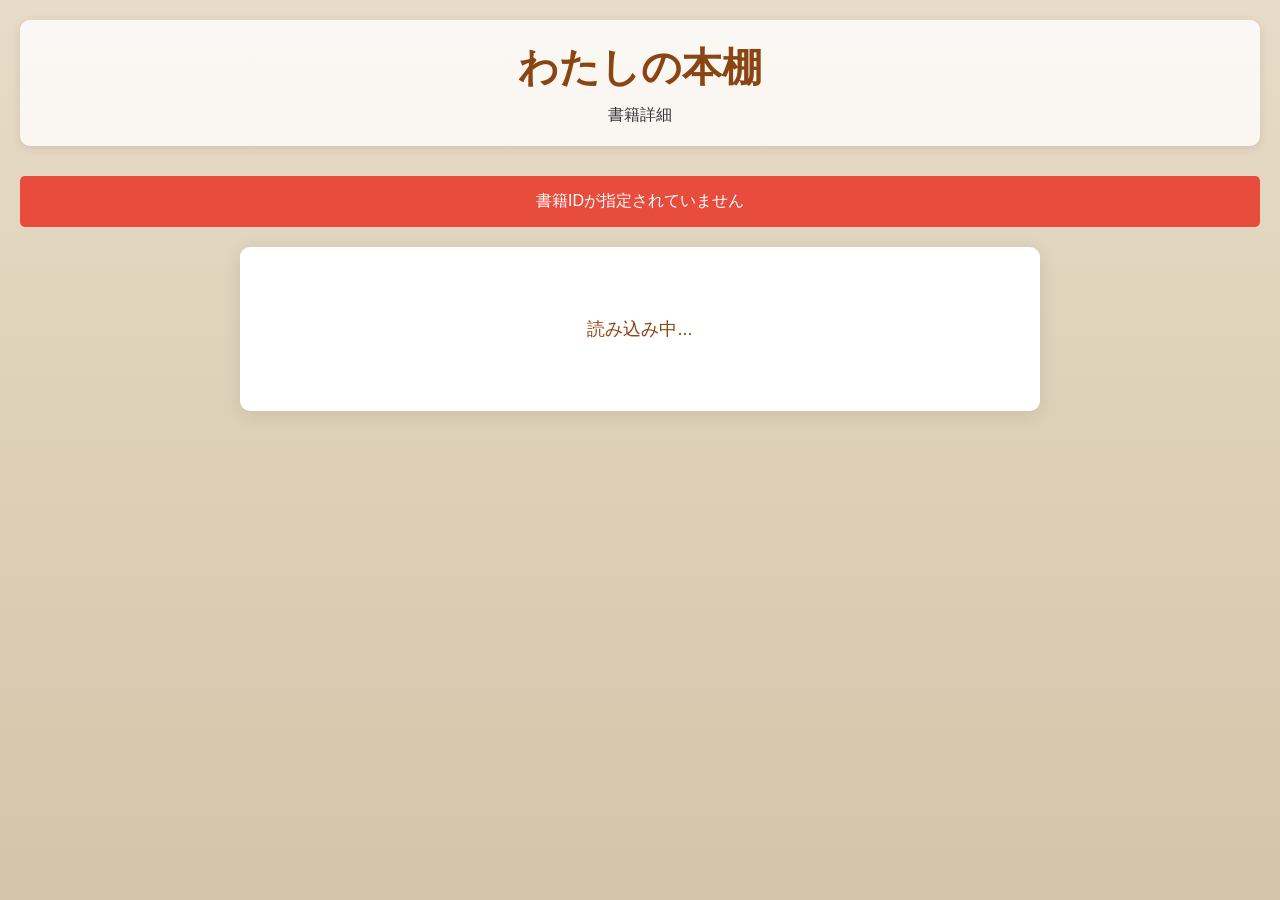
==== detail.html @ 0f5ed3f6 "ファビコン追加" ====
<!DOCTYPE html>
<html lang="ja">
<head>
    <meta charset="UTF-8">
    <meta name="viewport" content="width=device-width, initial-scale=1.0">
    <meta name="theme-color" content="#8b4513">
    <title>わたしの本棚</title>
    <link rel="icon" type="image/x-icon" href="img/favicon/favicon.ico">
    <link rel="icon" type="image/png" sizes="16x16" href="img/favicon/favicon-16.png">
    <link rel="icon" type="image/png" sizes="32x32" href="img/favicon/favicon-32.png">
    <link rel="icon" type="image/png" sizes="48x48" href="img/favicon/favicon-48.png">
    <link rel="stylesheet" href="css/style.css">
    <link rel="manifest" href="manifest.json">
</head>
<body>
    <header>
        <h1>わたしの本棚</h1>
        <p>書籍詳細</p>
    </header>

    <div id="message"></div>

    <div id="detail-content" class="detail-container">
        <div class="loading">読み込み中...</div>
    </div>

    <script>
        let currentBook = null;

        // ページ読み込み時
        window.addEventListener('DOMContentLoaded', () => {
            const params = new URLSearchParams(window.location.search);
            const bookId = params.get('id');

            if (!bookId) {
                showMessage('書籍IDが指定されていません', 'error');
                setTimeout(() => location.href = 'index.html', 2000);
                return;
            }

            loadBookDetail(bookId);
        });

        // 書籍詳細を読み込む
        async function loadBookDetail(id) {
            try {
                const response = await fetch(`api/books.php?id=${id}`);
                if (!response.ok) {
                    throw new Error('書籍の取得に失敗しました');
                }

                currentBook = await response.json();
                displayBookDetail(currentBook);
            } catch (error) {
                console.error('Error:', error);
                showMessage('書籍の読み込みに失敗しました: ' + error.message, 'error');
                document.getElementById('detail-content').innerHTML =
                    '<div class="empty-state"><h3>エラーが発生しました</h3><p>書籍が見つかりません</p></div>';
            }
        }

        // 書籍詳細を表示
        function displayBookDetail(book) {
            const coverHtml = book.cover_image
                ? `<img src="${book.cover_image}" alt="${book.title}" class="detail-cover">`
                : `<div class="detail-cover no-image">${book.title}</div>`;

            const ratingStars = book.rating
                ? '★'.repeat(book.rating) + '☆'.repeat(5 - book.rating)
                : '未評価';

            const startDate = book.start_date || '未設定';
            const endDate = book.end_date || '未設定';
            const review = book.review || '書評なし';

            document.getElementById('detail-content').innerHTML = `
                <div class="detail-header">
                    ${coverHtml}
                    <div class="detail-info">
                        <h2>${book.title}</h2>
                        <div class="info-row">
                            <span class="info-label">状態:</span>
                            <span class="book-status-badge status-${book.status}">${book.status}</span>
                        </div>
                        <div class="info-row">
                            <span class="info-label">評価:</span>
                            <span class="rating-stars">${ratingStars}</span>
                        </div>
                        <div class="info-row">
                            <span class="info-label">開始日:</span>
                            <span>${startDate}</span>
                        </div>
                        <div class="info-row">
                            <span class="info-label">終了日:</span>
                            <span>${endDate}</span>
                        </div>
                        <div class="info-row">
                            <span class="info-label">登録日:</span>
                            <span>${formatDateTime(book.created_at)}</span>
                        </div>
                        <div class="info-row">
                            <span class="info-label">更新日:</span>
                            <span>${formatDateTime(book.updated_at)}</span>
                        </div>
                    </div>
                </div>

                <div class="detail-review">
                    <h3>📝 書評</h3>
                    <p style="white-space: pre-wrap;">${review}</p>
                </div>

                <div class="detail-actions">
                    <button onclick="location.href='index.html'">← 一覧に戻る</button>
                    <button class="primary" onclick="location.href='register.html?id=${book.id}'">✏️ 編集</button>
                    <button onclick="deleteBook()" style="background: #e74c3c; color: white;">🗑️ 削除</button>
                </div>
            `;
        }

        // 書籍を削除
        async function deleteBook() {
            if (!currentBook) return;

            if (!confirm(`「${currentBook.title}」を削除してもよろしいですか？`)) {
                return;
            }

            try {
                const response = await fetch(`api/books.php?id=${currentBook.id}`, {
                    method: 'DELETE'
                });

                if (!response.ok) {
                    throw new Error('削除に失敗しました');
                }

                showMessage('書籍を削除しました', 'success');
                setTimeout(() => location.href = 'index.html', 1500);
            } catch (error) {
                console.error('Error:', error);
                showMessage('削除に失敗しました: ' + error.message, 'error');
            }
        }

        // 日時をフォーマット
        function formatDateTime(dateTimeStr) {
            if (!dateTimeStr) return '未設定';
            const date = new Date(dateTimeStr);
            return date.toLocaleString('ja-JP');
        }

        // メッセージ表示
        function showMessage(message, type = 'success') {
            const messageDiv = document.getElementById('message');
            messageDiv.className = type === 'error' ? 'error-message' : 'success-message';
            messageDiv.textContent = message;
            messageDiv.style.display = 'block';

            setTimeout(() => {
                messageDiv.style.display = 'none';
            }, 3000);
        }
    </script>
</body>
</html>
---- css/style.css ----
/* リセット */
* {
    margin: 0;
    padding: 0;
    box-sizing: border-box;
}

:root {
    --primary-color: #8b4513;
    --shelf-color: #d2691e;
    --shelf-shadow: #654321;
    --background: #f5f5dc;
    --text-color: #333;
    --card-shadow: rgba(0, 0, 0, 0.3);
}

body {
    font-family: 'Segoe UI', Tahoma, Geneva, Verdana, sans-serif;
    background: linear-gradient(to bottom, #e8dcc8 0%, #d4c5a9 100%);
    color: var(--text-color);
    min-height: 100vh;
    padding: 20px;
}

/* ヘッダー */
header {
    text-align: center;
    margin-bottom: 30px;
    padding: 20px;
    background: rgba(255, 255, 255, 0.8);
    border-radius: 10px;
    box-shadow: 0 2px 10px rgba(0, 0, 0, 0.1);
}

h1 {
    color: var(--primary-color);
    font-size: 2.5rem;
    margin-bottom: 10px;
}

/* コントロールパネル */
.controls {
    display: flex;
    flex-wrap: wrap;
    gap: 15px;
    justify-content: center;
    align-items: center;
    margin-bottom: 30px;
    padding: 20px;
    background: rgba(255, 255, 255, 0.9);
    border-radius: 10px;
    box-shadow: 0 2px 10px rgba(0, 0, 0, 0.1);
}

.filter-group,
.sort-group {
    display: flex;
    flex-wrap: wrap;
    gap: 10px;
    align-items: center;
}

.filter-group label,
.sort-group label {
    font-weight: bold;
    color: var(--primary-color);
}

select,
input[type="date"],
button {
    padding: 8px 15px;
    border: 2px solid var(--primary-color);
    border-radius: 5px;
    font-size: 14px;
    background: white;
    cursor: pointer;
    transition: all 0.3s;
}

select:hover,
input[type="date"]:hover,
button:hover {
    background: var(--background);
    transform: translateY(-2px);
}

button.primary {
    background: var(--primary-color);
    color: white;
    font-weight: bold;
}

button.primary:hover {
    background: var(--shelf-shadow);
}

/* 本棚 */
.bookshelf {
    margin-bottom: 50px;
}

.shelf {
    position: relative;
    padding: 20px 0 40px;
    margin-bottom: 40px;
}

.shelf::after {
    content: '';
    position: absolute;
    bottom: 0;
    left: 0;
    right: 0;
    height: 15px;
    background: linear-gradient(to bottom, var(--shelf-color) 0%, var(--shelf-shadow) 100%);
    border-radius: 3px;
    box-shadow: 0 3px 8px rgba(0, 0, 0, 0.3);
}

.books-container {
    display: flex;
    flex-wrap: wrap;
    gap: 20px;
    justify-content: flex-start;
    padding: 0 20px;
    min-height: 200px;
}

/* 本のカード */
.book-card {
    position: relative;
    width: 150px;
    height: 220px;
    cursor: pointer;
    transition: all 0.3s ease;
    transform-origin: bottom center;
}

.book-card:hover {
    transform: translateY(-10px) scale(1.05);
    z-index: 10;
}

.book-cover {
    width: 100%;
    height: 100%;
    border-radius: 3px;
    box-shadow:
        2px 2px 5px rgba(0, 0, 0, 0.3),
        -1px 0 3px rgba(0, 0, 0, 0.2);
    object-fit: cover;
    border: 1px solid rgba(0, 0, 0, 0.2);
}

.book-card .no-cover {
    width: 100%;
    height: 100%;
    display: flex;
    flex-direction: column;
    align-items: center;
    justify-content: center;
    background: linear-gradient(135deg, #667eea 0%, #764ba2 100%);
    border-radius: 3px;
    box-shadow:
        2px 2px 5px rgba(0, 0, 0, 0.3),
        -1px 0 3px rgba(0, 0, 0, 0.2);
    padding: 10px;
    color: white;
    text-align: center;
    font-weight: bold;
    word-wrap: break-word;
}

.book-status-badge {
    position: absolute;
    top: 5px;
    right: 5px;
    padding: 3px 8px;
    border-radius: 3px;
    font-size: 11px;
    font-weight: bold;
    color: white;
    text-shadow: 0 1px 2px rgba(0, 0, 0, 0.3);
}

.status-未読 {
    background: #95a5a6;
}

.status-読書中 {
    background: #3498db;
}

.status-読了 {
    background: #27ae60;
}

.book-rating {
    position: absolute;
    bottom: 5px;
    left: 50%;
    transform: translateX(-50%);
    background: rgba(255, 255, 255, 0.9);
    padding: 2px 6px;
    border-radius: 3px;
    font-size: 12px;
    font-weight: bold;
    color: #f39c12;
}

/* 詳細ページ */
.detail-container {
    max-width: 800px;
    margin: 0 auto;
    background: white;
    padding: 30px;
    border-radius: 10px;
    box-shadow: 0 4px 20px rgba(0, 0, 0, 0.1);
}

.detail-header {
    display: flex;
    gap: 30px;
    margin-bottom: 30px;
}

.detail-cover {
    width: 200px;
    height: 300px;
    object-fit: cover;
    border-radius: 5px;
    box-shadow: 0 4px 15px rgba(0, 0, 0, 0.2);
}

.detail-cover.no-image {
    display: flex;
    align-items: center;
    justify-content: center;
    background: linear-gradient(135deg, #667eea 0%, #764ba2 100%);
    color: white;
    font-size: 18px;
    font-weight: bold;
}

.detail-info {
    flex: 1;
}

.detail-info h2 {
    color: var(--primary-color);
    margin-bottom: 20px;
}

.info-row {
    display: flex;
    gap: 10px;
    margin-bottom: 10px;
}

.info-label {
    font-weight: bold;
    color: var(--primary-color);
    min-width: 100px;
}

.rating-stars {
    color: #f39c12;
    font-size: 20px;
}

.detail-review {
    margin-top: 30px;
    padding: 20px;
    background: var(--background);
    border-radius: 5px;
    line-height: 1.8;
}

.detail-actions {
    margin-top: 30px;
    display: flex;
    gap: 10px;
    justify-content: center;
}

/* フォーム */
.form-container {
    max-width: 600px;
    margin: 0 auto;
    background: white;
    padding: 30px;
    border-radius: 10px;
    box-shadow: 0 4px 20px rgba(0, 0, 0, 0.1);
}

.form-group {
    margin-bottom: 20px;
}

.form-group label {
    display: block;
    margin-bottom: 5px;
    font-weight: bold;
    color: var(--primary-color);
}

.form-group input,
.form-group select,
.form-group textarea {
    width: 100%;
    padding: 10px;
    border: 2px solid #ddd;
    border-radius: 5px;
    font-size: 14px;
    font-family: inherit;
}

.form-group textarea {
    min-height: 150px;
    resize: vertical;
}

.form-group input:focus,
.form-group select:focus,
.form-group textarea:focus {
    outline: none;
    border-color: var(--primary-color);
}

.image-preview {
    margin-top: 10px;
    max-width: 200px;
    max-height: 300px;
    border-radius: 5px;
    box-shadow: 0 2px 10px rgba(0, 0, 0, 0.1);
}

.form-actions {
    display: flex;
    gap: 10px;
    justify-content: center;
    margin-top: 30px;
}

/* 空の状態 */
.empty-state {
    text-align: center;
    padding: 60px 20px;
    color: #999;
}

.empty-state h3 {
    font-size: 24px;
    margin-bottom: 10px;
}

/* レスポンシブ */
@media (max-width: 768px) {
    h1 {
        font-size: 2rem;
    }

    .controls {
        flex-direction: column;
        align-items: stretch;
    }

    .filter-group,
    .sort-group {
        flex-direction: column;
        width: 100%;
    }

    .books-container {
        justify-content: center;
    }

    .book-card {
        width: 120px;
        height: 180px;
    }

    .detail-header {
        flex-direction: column;
        align-items: center;
    }

    .detail-actions {
        flex-direction: column;
    }
}

/* ローディング */
.loading {
    text-align: center;
    padding: 40px;
    font-size: 18px;
    color: var(--primary-color);
}

/* エラーメッセージ */
.error-message {
    background: #e74c3c;
    color: white;
    padding: 15px;
    border-radius: 5px;
    margin-bottom: 20px;
    text-align: center;
}

.success-message {
    background: #27ae60;
    color: white;
    padding: 15px;
    border-radius: 5px;
    margin-bottom: 20px;
    text-align: center;
}
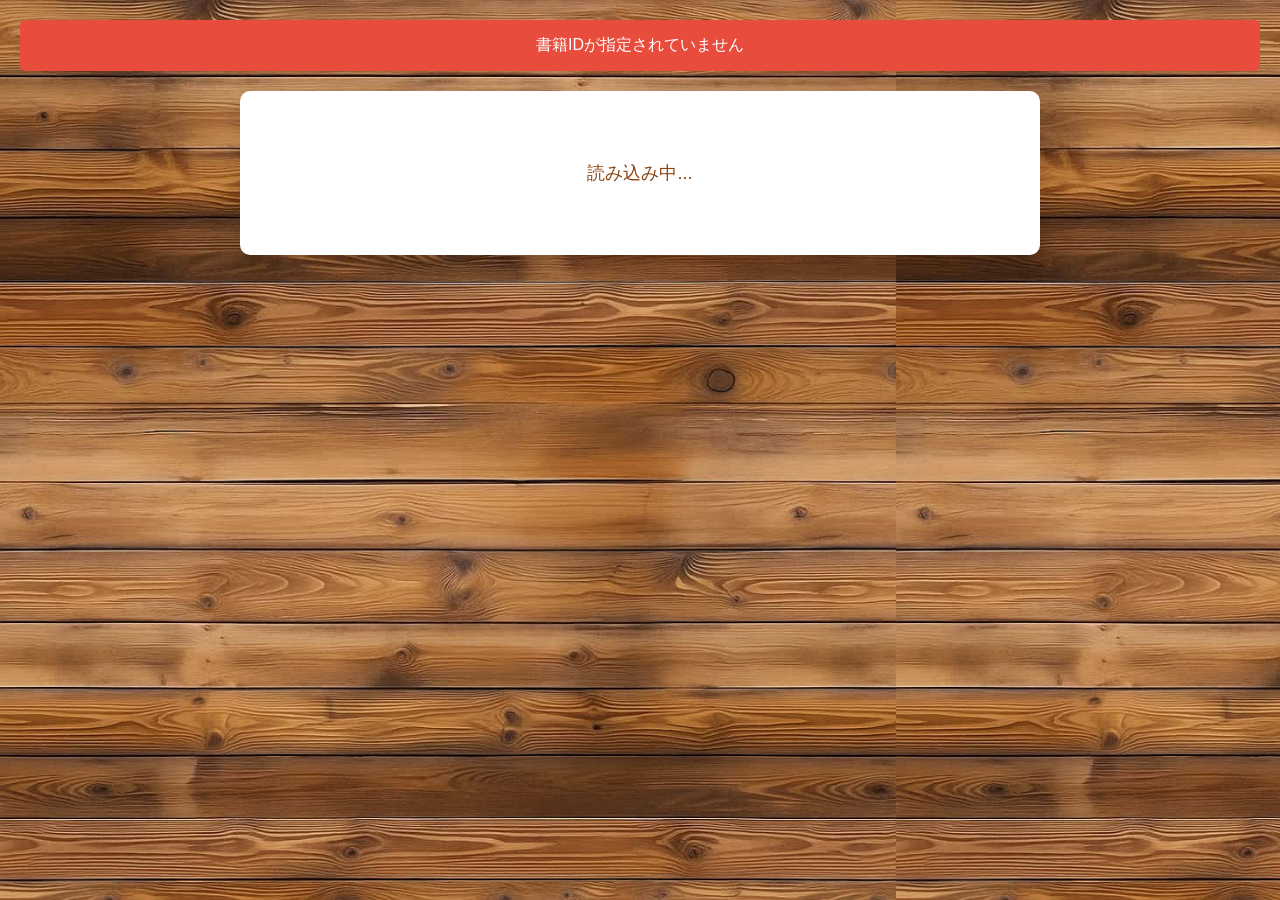
==== commit 9583ab81: "- 右上にハンバーガーメニューアイコンを追加   - メニューをオーバーレイ表示（画面90%サイズで中央配置）   - 本棚を自動分割（PC:10冊/スマホ:3冊ずつ）   - 本のカードサイズを画像" ====
--- a/detail.html
+++ b/detail.html
@@ -13,10 +13,6 @@
     <link rel="manifest" href="manifest.json">
 </head>
 <body>
-    <header>
-        <h1>わたしの本棚</h1>
-        <p>書籍詳細</p>
-    </header>
 
     <div id="message"></div>
 
--- a/css/style.css
+++ b/css/style.css
@@ -16,7 +16,9 @@
 
 body {
     font-family: 'Segoe UI', Tahoma, Geneva, Verdana, sans-serif;
-    background: linear-gradient(to bottom, #e8dcc8 0%, #d4c5a9 100%);
+    /* background: linear-gradient(to bottom, #e8dcc8 0%, #d4c5a9 100%); */
+    background: url(../img/wood.jpg);
+    background-size: 70%;
     color: var(--text-color);
     min-height: 100vh;
     padding: 20px;
@@ -38,18 +40,94 @@
     margin-bottom: 10px;
 }
 
+/* ハンバーガーメニューアイコン */
+.hamburger-icon {
+    position: fixed;
+    top: 20px;
+    right: 20px;
+    width: 50px;
+    height: 50px;
+    background: var(--primary-color);
+    border: none;
+    border-radius: 10px;
+    cursor: pointer;
+    display: flex;
+    flex-direction: column;
+    justify-content: center;
+    align-items: center;
+    gap: 6px;
+    z-index: 1000;
+    box-shadow: 0 4px 10px rgba(0, 0, 0, 0.3);
+    transition: all 0.3s;
+}
+
+.hamburger-icon:hover {
+    background: var(--shelf-shadow);
+    transform: scale(1.1);
+}
+
+.hamburger-icon span {
+    width: 30px;
+    height: 3px;
+    background: white;
+    border-radius: 2px;
+    transition: all 0.3s;
+}
+
+/* オーバーレイメニュー */
+.menu-overlay {
+    position: fixed;
+    top: 0;
+    left: 0;
+    width: 100%;
+    height: 100%;
+    background: rgba(0, 0, 0, 0.7);
+    z-index: 999;
+    display: none;
+    justify-content: center;
+    align-items: center;
+}
+
+.menu-overlay.active {
+    display: flex;
+}
+
 /* コントロールパネル */
 .controls {
-    display: flex;
-    flex-wrap: wrap;
+    position: relative;
+    display: flex;
+    flex-direction: column;
     gap: 15px;
     justify-content: center;
-    align-items: center;
-    margin-bottom: 30px;
-    padding: 20px;
-    background: rgba(255, 255, 255, 0.9);
-    border-radius: 10px;
-    box-shadow: 0 2px 10px rgba(0, 0, 0, 0.1);
+    align-items: stretch;
+    width: 90%;
+    max-width: 600px;
+    max-height: 90vh;
+    overflow-y: auto;
+    padding: 30px;
+    background: rgba(255, 255, 255, 0.95);
+    border-radius: 15px;
+    box-shadow: 0 10px 30px rgba(0, 0, 0, 0.3);
+}
+
+.close-menu {
+    position: absolute;
+    top: 10px;
+    right: 10px;
+    width: 40px;
+    height: 40px;
+    background: transparent;
+    border: none;
+    font-size: 40px;
+    color: var(--primary-color);
+    cursor: pointer;
+    line-height: 1;
+    padding: 0;
+}
+
+.close-menu:hover {
+    color: var(--shelf-shadow);
+    transform: scale(1.1);
 }
 
 .filter-group,
@@ -57,7 +135,6 @@
     display: flex;
     flex-wrap: wrap;
     gap: 10px;
-    align-items: center;
 }
 
 .filter-group label,
@@ -102,7 +179,7 @@
 
 .shelf {
     position: relative;
-    padding: 20px 0 40px;
+    padding: 20px 0 20px;
     margin-bottom: 40px;
 }
 
@@ -113,32 +190,29 @@
     left: 0;
     right: 0;
     height: 15px;
-    background: linear-gradient(to bottom, var(--shelf-color) 0%, var(--shelf-shadow) 100%);
+    background: #3b1e09;
     border-radius: 3px;
-    box-shadow: 0 3px 8px rgba(0, 0, 0, 0.3);
+    box-shadow: 0 10px 15px rgba(0, 0, 0, 1);
 }
 
 .books-container {
     display: flex;
-    flex-wrap: wrap;
+    flex-wrap: nowrap;
     gap: 20px;
     justify-content: flex-start;
     padding: 0 20px;
-    min-height: 200px;
 }
 
 /* 本のカード */
 .book-card {
     position: relative;
-    width: 150px;
-    height: 220px;
     cursor: pointer;
     transition: all 0.3s ease;
     transform-origin: bottom center;
 }
 
 .book-card:hover {
-    transform: translateY(-10px) scale(1.05);
+    /* transform: translateY(-10px) scale(1.05); */
     z-index: 10;
 }
 
@@ -146,9 +220,7 @@
     width: 100%;
     height: 100%;
     border-radius: 3px;
-    box-shadow:
-        2px 2px 5px rgba(0, 0, 0, 0.3),
-        -1px 0 3px rgba(0, 0, 0, 0.2);
+    
     object-fit: cover;
     border: 1px solid rgba(0, 0, 0, 0.2);
 }
@@ -361,9 +433,20 @@
         font-size: 2rem;
     }
 
+    .hamburger-icon {
+        width: 45px;
+        height: 45px;
+        top: 15px;
+        right: 15px;
+    }
+
+    .hamburger-icon span {
+        width: 25px;
+    }
+
     .controls {
-        flex-direction: column;
-        align-items: stretch;
+        width: 95%;
+        padding: 20px;
     }
 
     .filter-group,
@@ -372,15 +455,6 @@
         width: 100%;
     }
 
-    .books-container {
-        justify-content: center;
-    }
-
-    .book-card {
-        width: 120px;
-        height: 180px;
-    }
-
     .detail-header {
         flex-direction: column;
         align-items: center;
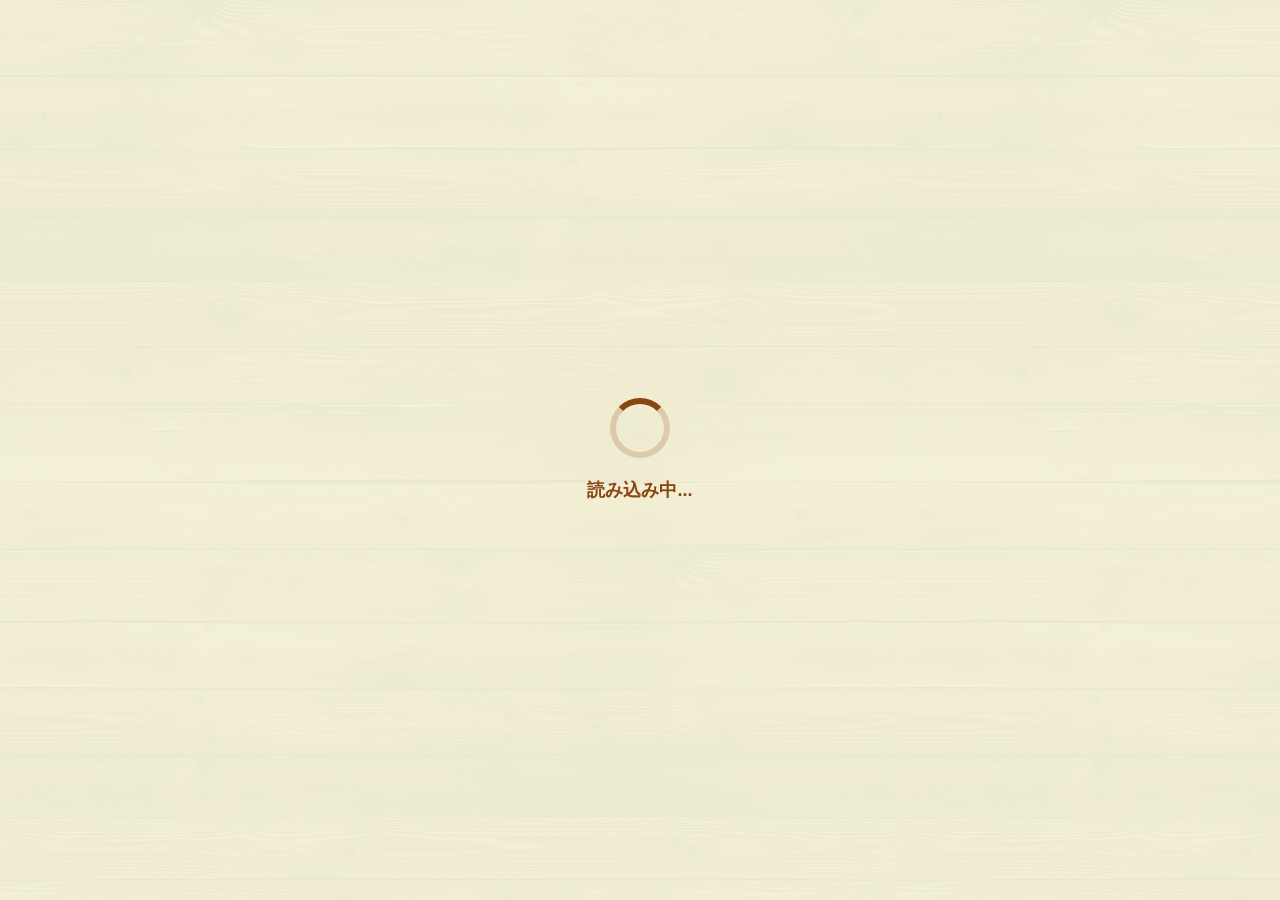
==== commit a0e39c95: "ローディング後にフェードイン表示" ====
--- a/detail.html
+++ b/detail.html
@@ -13,11 +13,16 @@
     <link rel="manifest" href="manifest.json">
 </head>
 <body>
-
-    <div id="message"></div>
-
-    <div id="detail-content" class="detail-container">
-        <div class="loading">読み込み中...</div>
+    <!-- ローディング画面 -->
+    <div class="page-loader" id="page-loader">
+        <div class="spinner"></div>
+        <div class="loader-text">読み込み中...</div>
+    </div>
+
+    <div class="page-content" id="page-content">
+        <div id="message"></div>
+
+        <div id="detail-content" class="detail-container"></div>
     </div>
 
     <script>
@@ -112,6 +117,48 @@
                     <button onclick="deleteBook()" style="background: #e74c3c; color: white;">🗑️ 削除</button>
                 </div>
             `;
+
+            // 画像読み込み完了後にローダーを非表示
+            waitForImagesToLoad().then(() => {
+                hideLoader();
+            });
+        }
+
+        // 全ての画像の読み込みを待つ
+        function waitForImagesToLoad() {
+            const images = document.querySelectorAll('.detail-cover[src]');
+            if (images.length === 0) {
+                return Promise.resolve();
+            }
+
+            const promises = Array.from(images).map(img => {
+                return new Promise((resolve) => {
+                    if (img.complete) {
+                        resolve();
+                    } else {
+                        img.onload = () => resolve();
+                        img.onerror = () => resolve();
+                    }
+                });
+            });
+
+            return Promise.all(promises);
+        }
+
+        // ローダーを非表示にしてページをフェードイン
+        function hideLoader() {
+            const loader = document.getElementById('page-loader');
+            const content = document.getElementById('page-content');
+
+            loader.classList.add('hidden');
+
+            setTimeout(() => {
+                content.classList.add('visible');
+            }, 100);
+
+            setTimeout(() => {
+                loader.style.display = 'none';
+            }, 600);
         }
 
         // 書籍を削除
--- a/css/style.css
+++ b/css/style.css
@@ -200,6 +200,7 @@
     flex-wrap: nowrap;
     gap: 20px;
     justify-content: flex-start;
+    align-items: flex-end;
     padding: 0 20px;
 }
 
@@ -473,6 +474,60 @@
     color: var(--primary-color);
 }
 
+/* ローディングオーバーレイ */
+.page-loader {
+    position: fixed;
+    top: 0;
+    left: 0;
+    width: 100%;
+    height: 100%;
+    background: rgba(245, 245, 220, 0.95);
+    display: flex;
+    flex-direction: column;
+    justify-content: center;
+    align-items: center;
+    z-index: 9999;
+    transition: opacity 0.5s ease-out;
+}
+
+.page-loader.hidden {
+    opacity: 0;
+    pointer-events: none;
+}
+
+/* スピナー */
+.spinner {
+    width: 60px;
+    height: 60px;
+    border: 6px solid rgba(139, 69, 19, 0.2);
+    border-top-color: var(--primary-color);
+    border-radius: 50%;
+    animation: spin 1s linear infinite;
+}
+
+@keyframes spin {
+    to {
+        transform: rotate(360deg);
+    }
+}
+
+.loader-text {
+    margin-top: 20px;
+    font-size: 18px;
+    color: var(--primary-color);
+    font-weight: bold;
+}
+
+/* フェードイン効果 */
+.page-content {
+    opacity: 0;
+    transition: opacity 0.8s ease-in;
+}
+
+.page-content.visible {
+    opacity: 1;
+}
+
 /* エラーメッセージ */
 .error-message {
     background: #e74c3c;
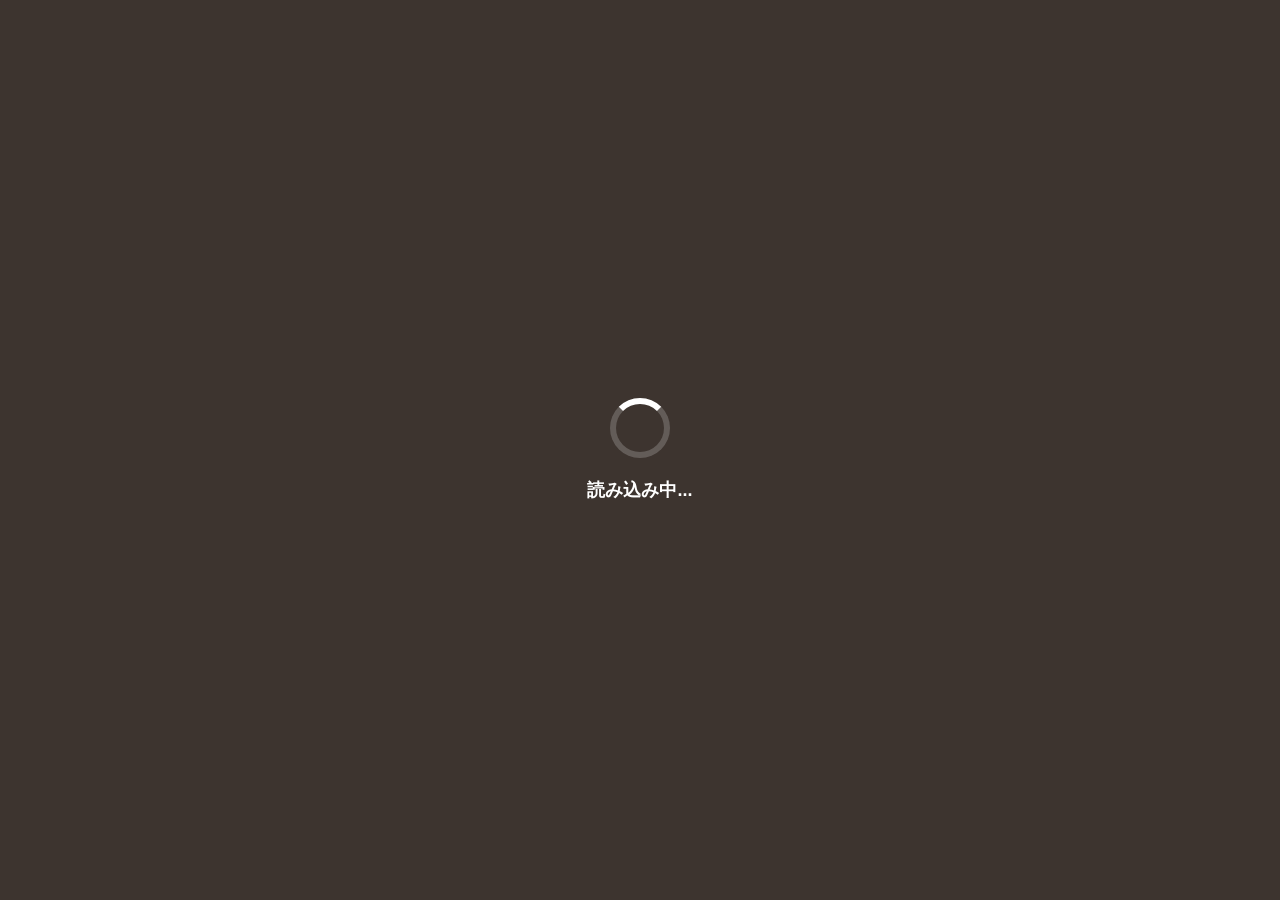
==== commit 406c6c6b: "iosノッチの色" ====
--- a/detail.html
+++ b/detail.html
@@ -2,8 +2,10 @@
 <html lang="ja">
 <head>
     <meta charset="UTF-8">
-    <meta name="viewport" content="width=device-width, initial-scale=1.0">
-    <meta name="theme-color" content="#8b4513">
+    <meta name="viewport" content="width=device-width, initial-scale=1.0,minimum-scale=1.0,maximum-scale=1.0,user-scalable=no">
+    <meta name="theme-color" content="transparent">
+    <meta name="apple-mobile-web-app-capable" content="yes">
+    <meta name="apple-mobile-web-app-status-bar-style" content="black-translucent">
     <title>わたしの本棚</title>
     <link rel="icon" type="image/x-icon" href="img/favicon/favicon.ico">
     <link rel="icon" type="image/png" sizes="16x16" href="img/favicon/favicon-16.png">
--- a/css/style.css
+++ b/css/style.css
@@ -18,10 +18,11 @@
     font-family: 'Segoe UI', Tahoma, Geneva, Verdana, sans-serif;
     /* background: linear-gradient(to bottom, #e8dcc8 0%, #d4c5a9 100%); */
     background: url(../img/wood.jpg);
-    background-size: 70%;
+    background-size: 30%;
     color: var(--text-color);
     min-height: 100vh;
     padding: 20px;
+  padding-top: env(safe-area-inset-top);
 }
 
 /* ヘッダー */
@@ -131,16 +132,61 @@
 }
 
 .filter-group,
-.sort-group {
+.sort-group,
+.sort-order-group {
     display: flex;
     flex-wrap: wrap;
     gap: 10px;
 }
 
 .filter-group label,
-.sort-group label {
-    font-weight: bold;
-    color: var(--primary-color);
+.sort-group label,
+.sort-order-group > label {
+    font-weight: bold;
+    color: var(--primary-color);
+}
+
+/* ラジオボタンのボタンデザイン */
+.radio-buttons {
+    display: flex;
+    gap: 10px;
+    width: 100%;
+}
+
+.radio-buttons input[type="radio"] {
+    display: none;
+}
+
+.radio-button-label {
+    flex: 1;
+    padding: 12px 20px;
+    border: 2px solid var(--primary-color);
+    border-radius: 8px;
+    background: white;
+    color: var(--primary-color);
+    font-size: 16px;
+    font-weight: bold;
+    text-align: center;
+    cursor: pointer;
+    transition: all 0.3s ease;
+    user-select: none;
+}
+
+.radio-button-label:hover {
+    background: var(--background);
+    transform: translateY(-2px);
+    box-shadow: 0 4px 8px rgba(0, 0, 0, 0.15);
+}
+
+.radio-buttons input[type="radio"]:checked + .radio-button-label {
+    background: var(--primary-color);
+    color: white;
+    box-shadow: 0 4px 8px rgba(0, 0, 0, 0.2);
+}
+
+.radio-buttons input[type="radio"]:checked + .radio-button-label:hover {
+    background: var(--shelf-shadow);
+    transform: translateY(-2px);
 }
 
 select,
@@ -190,7 +236,7 @@
     left: 0;
     right: 0;
     height: 15px;
-    background: #3b1e09;
+    background: #18130f;
     border-radius: 3px;
     box-shadow: 0 10px 15px rgba(0, 0, 0, 1);
 }
@@ -430,6 +476,9 @@
 
 /* レスポンシブ */
 @media (max-width: 768px) {
+    body{
+        background-size: 80%;
+    }
     h1 {
         font-size: 2rem;
     }
@@ -451,9 +500,27 @@
     }
 
     .filter-group,
-    .sort-group {
+    .sort-group,
+    .sort-order-group {
         flex-direction: column;
         width: 100%;
+    }
+
+    .sort-order-group > label {
+        width: 100%;
+    }
+
+    .radio-buttons {
+        width: 100%;
+    }
+
+    .radio-button-label {
+        padding: 15px 20px;
+        font-size: 16px;
+        min-height: 50px;
+        display: flex;
+        align-items: center;
+        justify-content: center;
     }
 
     .detail-header {
@@ -481,7 +548,7 @@
     left: 0;
     width: 100%;
     height: 100%;
-    background: rgba(245, 245, 220, 0.95);
+    background: #3d342f;
     display: flex;
     flex-direction: column;
     justify-content: center;
@@ -499,8 +566,8 @@
 .spinner {
     width: 60px;
     height: 60px;
-    border: 6px solid rgba(139, 69, 19, 0.2);
-    border-top-color: var(--primary-color);
+    border: 6px solid rgb(255 255 255 / 20%);
+    border-top-color: #fff;
     border-radius: 50%;
     animation: spin 1s linear infinite;
 }
@@ -514,14 +581,14 @@
 .loader-text {
     margin-top: 20px;
     font-size: 18px;
-    color: var(--primary-color);
+    color: #fff;
     font-weight: bold;
 }
 
 /* フェードイン効果 */
 .page-content {
     opacity: 0;
-    transition: opacity 0.8s ease-in;
+    transition: opacity 0.2s ease-in;
 }
 
 .page-content.visible {
